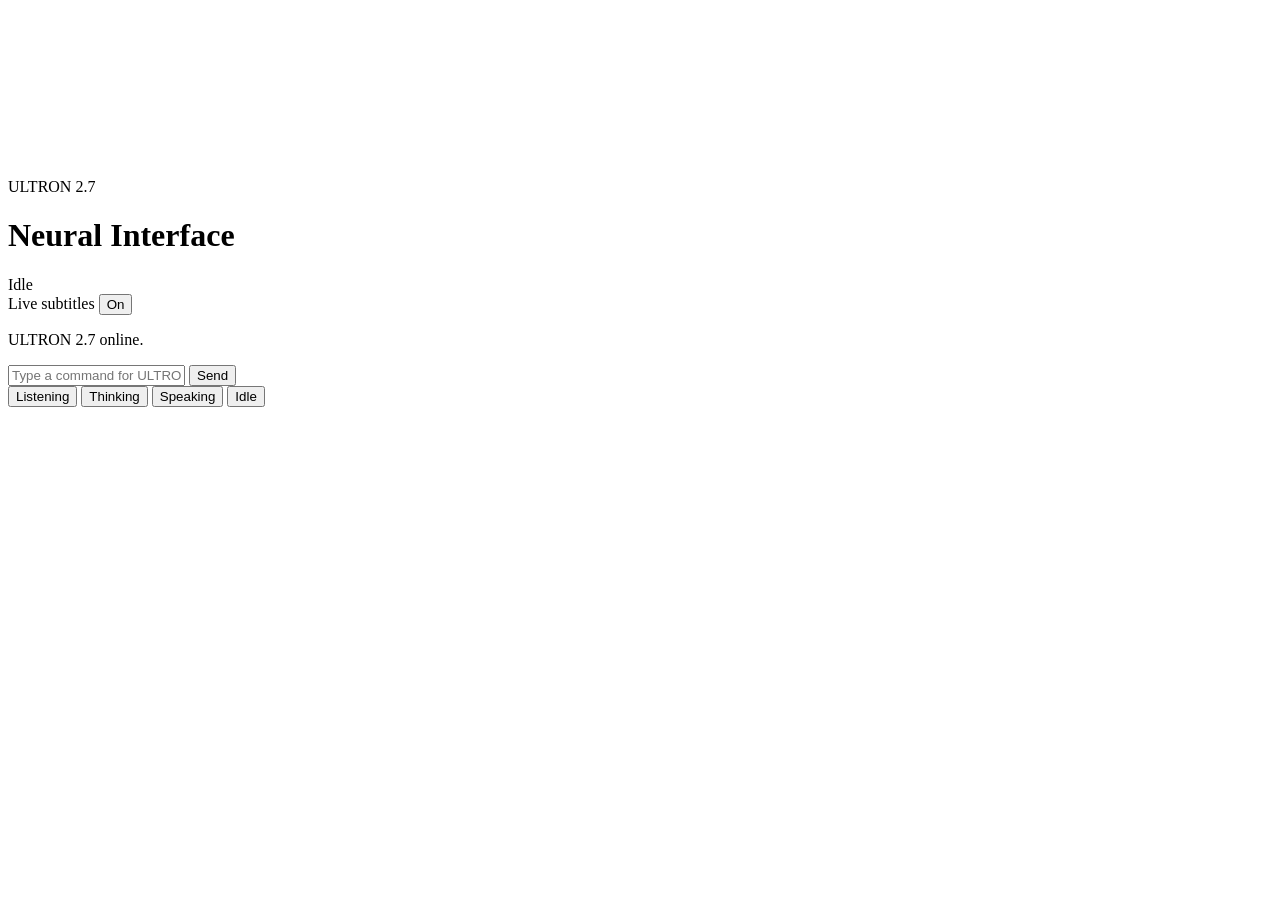
==== web/index.html @ 449bde67 "Implement Phase 7 visual interface" ====
<!doctype html>
<html lang="en">
  <head>
    <meta charset="utf-8" />
    <meta name="viewport" content="width=device-width, initial-scale=1" />
    <title>ULTRON 2.7 Interface</title>
    <link rel="stylesheet" href="/styles.css" />
  </head>
  <body>
    <canvas id="ultron-scene" aria-label="ULTRON animated plasma sphere"></canvas>
    <div class="digital-noise" aria-hidden="true"></div>
    <main class="shell">
      <header class="topbar">
        <div>
          <p class="eyebrow">ULTRON 2.7</p>
          <h1>Neural Interface</h1>
        </div>
        <div class="status-strip">
          <span id="statusDot" class="status-dot"></span>
          <span id="statusLabel">Idle</span>
        </div>
      </header>

      <section class="stage" aria-label="Assistant visual state">
        <div class="sphere-space"></div>
      </section>

      <section class="subtitles" id="subtitlePanel" aria-live="polite">
        <div class="subtitle-header">
          <span>Live subtitles</span>
          <button id="subtitleToggle" type="button" aria-pressed="true">On</button>
        </div>
        <p id="subtitleText">ULTRON 2.7 online.</p>
      </section>

      <section class="command-row" aria-label="Command input">
        <input id="commandInput" type="text" autocomplete="off" placeholder="Type a command for ULTRON..." />
        <button id="sendButton" type="button">Send</button>
      </section>

      <nav class="state-controls" aria-label="Visual state controls">
        <button data-state="listening" type="button">Listening</button>
        <button data-state="thinking" type="button">Thinking</button>
        <button data-state="speaking" type="button">Speaking</button>
        <button data-state="idle" type="button">Idle</button>
      </nav>
    </main>
    <script type="module" src="/app.js"></script>
  </body>
</html>
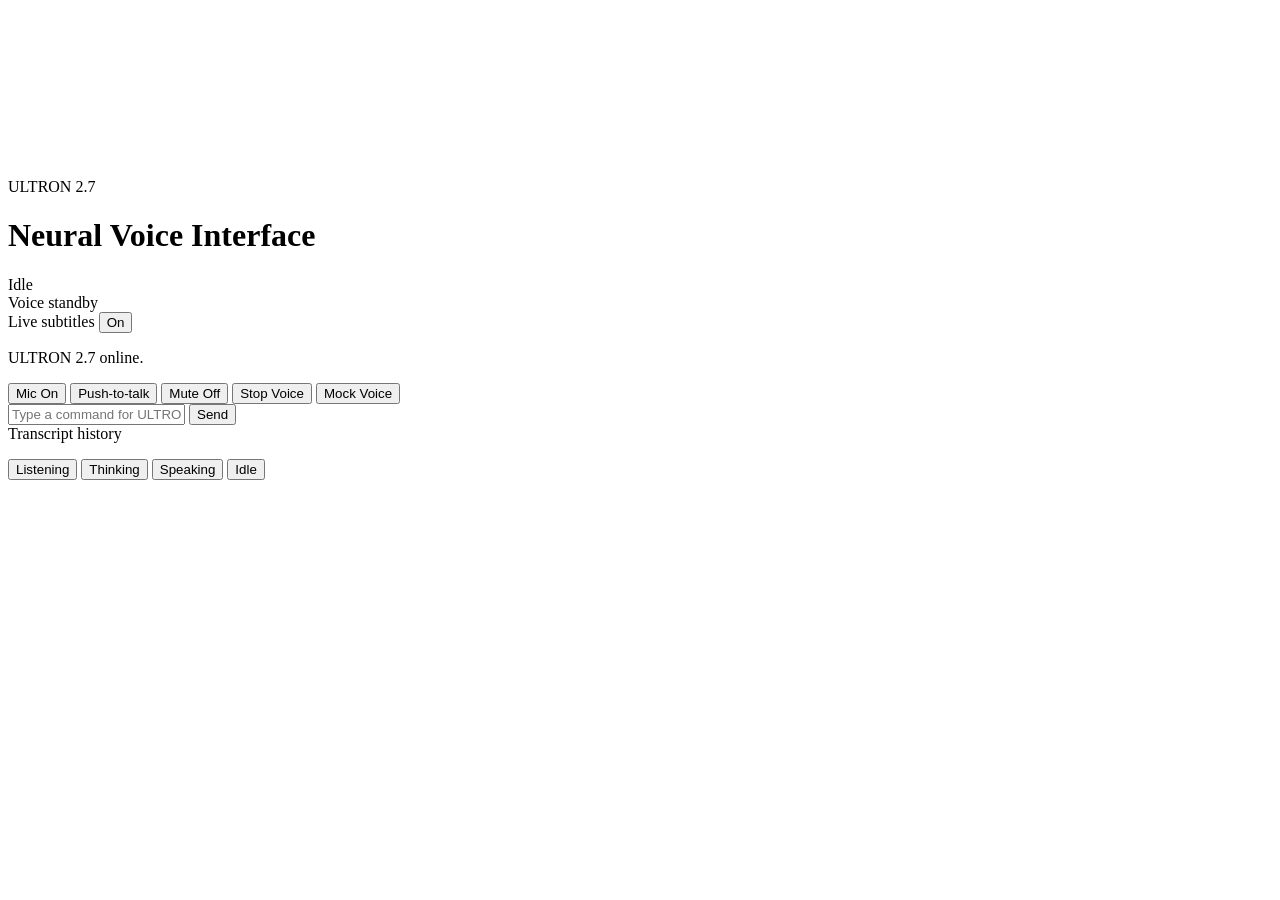
==== commit 63fecdad: "Implement Phase 8 voice mode" ====
--- a/web/index.html
+++ b/web/index.html
@@ -13,11 +13,14 @@
       <header class="topbar">
         <div>
           <p class="eyebrow">ULTRON 2.7</p>
-          <h1>Neural Interface</h1>
+          <h1>Neural Voice Interface</h1>
         </div>
-        <div class="status-strip">
-          <span id="statusDot" class="status-dot"></span>
-          <span id="statusLabel">Idle</span>
+        <div class="status-stack">
+          <div class="status-strip">
+            <span id="statusDot" class="status-dot"></span>
+            <span id="statusLabel">Idle</span>
+          </div>
+          <div id="voiceBadge" class="voice-badge">Voice standby</div>
         </div>
       </header>
 
@@ -33,9 +36,23 @@
         <p id="subtitleText">ULTRON 2.7 online.</p>
       </section>
 
+      <section class="voice-console" aria-label="Voice controls">
+        <button id="micToggle" type="button">Mic On</button>
+        <button id="pushToTalkToggle" type="button" aria-pressed="true">Push-to-talk</button>
+        <button id="muteToggle" type="button" aria-pressed="false">Mute Off</button>
+        <button id="stopSpeakingButton" type="button">Stop Voice</button>
+        <button id="confirmVoiceButton" class="confirm-action" type="button" hidden>Confirm</button>
+        <button id="mockVoiceButton" type="button">Mock Voice</button>
+      </section>
+
       <section class="command-row" aria-label="Command input">
         <input id="commandInput" type="text" autocomplete="off" placeholder="Type a command for ULTRON..." />
         <button id="sendButton" type="button">Send</button>
+      </section>
+
+      <section class="voice-history" aria-label="Voice transcript history">
+        <div class="history-header">Transcript history</div>
+        <ol id="voiceHistory"></ol>
       </section>
 
       <nav class="state-controls" aria-label="Visual state controls">
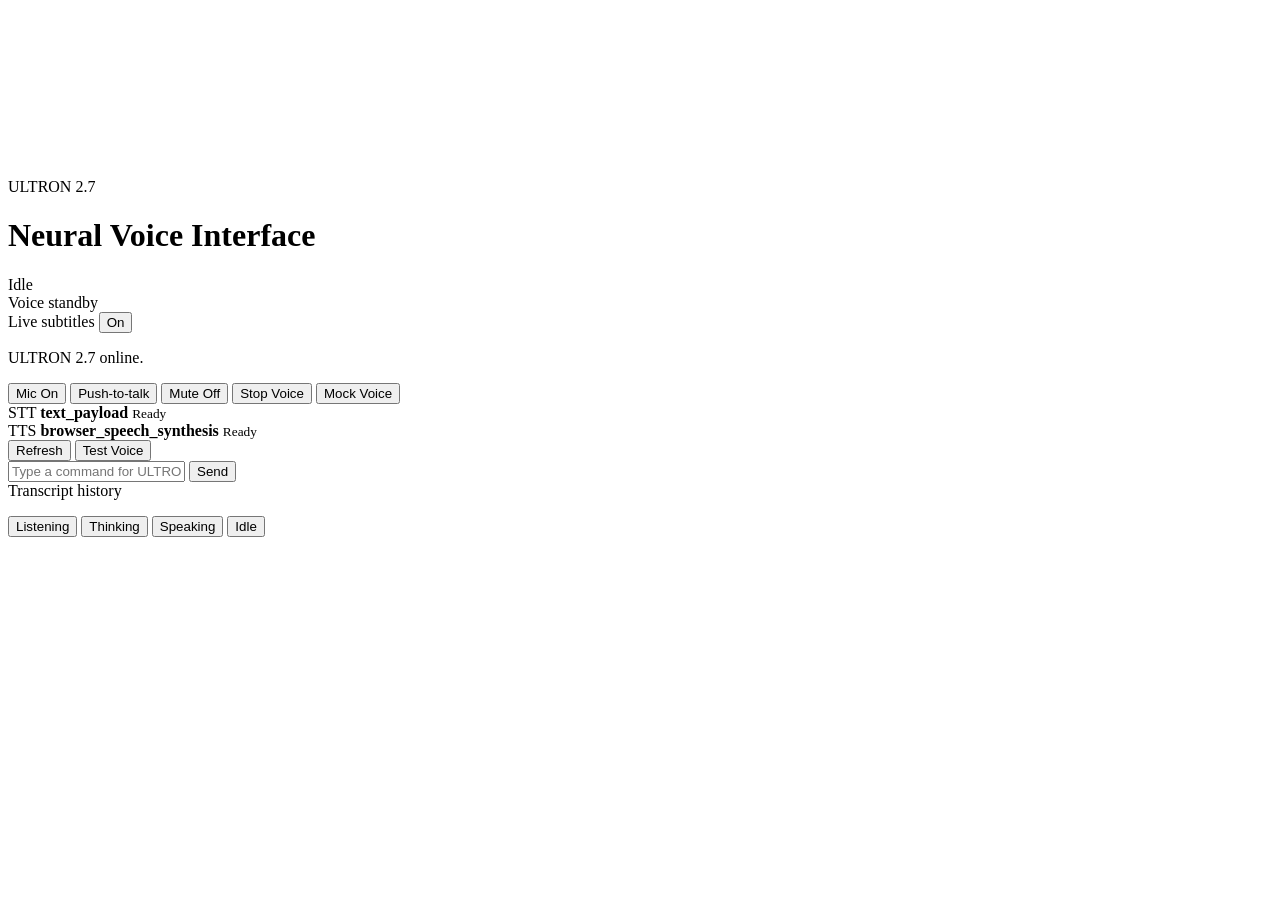
==== commit 6823930e: "Implement Phase 9 offline voice providers" ====
--- a/web/index.html
+++ b/web/index.html
@@ -45,6 +45,21 @@
         <button id="mockVoiceButton" type="button">Mock Voice</button>
       </section>
 
+      <section class="provider-panel" aria-label="Voice provider status">
+        <div>
+          <span>STT</span>
+          <strong id="sttProviderLabel">text_payload</strong>
+          <small id="sttProviderDetail">Ready</small>
+        </div>
+        <div>
+          <span>TTS</span>
+          <strong id="ttsProviderLabel">browser_speech_synthesis</strong>
+          <small id="ttsProviderDetail">Ready</small>
+        </div>
+        <button id="refreshProvidersButton" type="button">Refresh</button>
+        <button id="testProvidersButton" type="button">Test Voice</button>
+      </section>
+
       <section class="command-row" aria-label="Command input">
         <input id="commandInput" type="text" autocomplete="off" placeholder="Type a command for ULTRON..." />
         <button id="sendButton" type="button">Send</button>
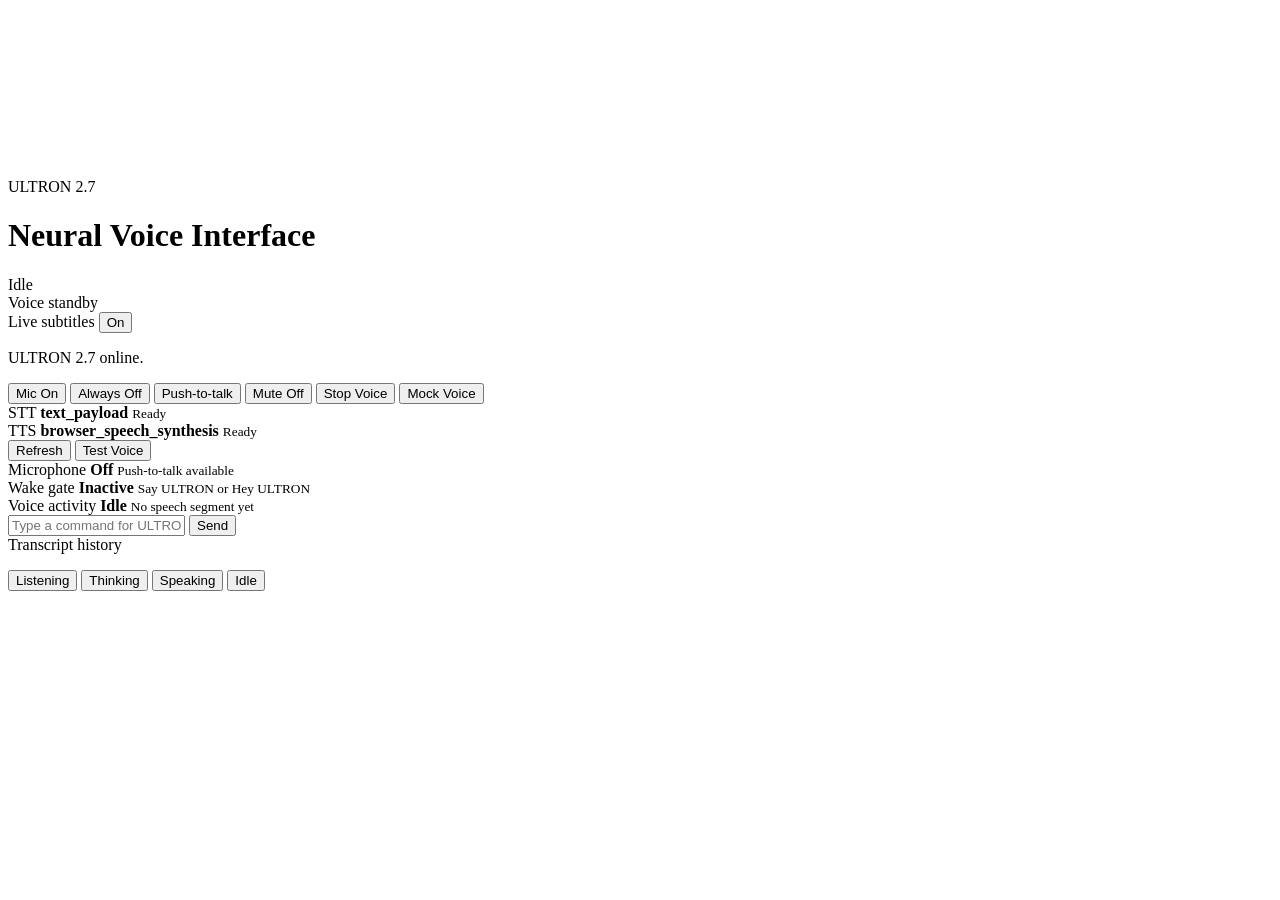
==== commit 9c9fccd6: "Implement Phase 10 wake word and VAD gates" ====
--- a/web/index.html
+++ b/web/index.html
@@ -38,6 +38,7 @@
 
       <section class="voice-console" aria-label="Voice controls">
         <button id="micToggle" type="button">Mic On</button>
+        <button id="alwaysListeningToggle" type="button" aria-pressed="false">Always Off</button>
         <button id="pushToTalkToggle" type="button" aria-pressed="true">Push-to-talk</button>
         <button id="muteToggle" type="button" aria-pressed="false">Mute Off</button>
         <button id="stopSpeakingButton" type="button">Stop Voice</button>
@@ -60,6 +61,24 @@
         <button id="testProvidersButton" type="button">Test Voice</button>
       </section>
 
+      <section class="wake-panel" aria-label="Wake word and voice activity status">
+        <div>
+          <span>Microphone</span>
+          <strong id="micStatusLabel">Off</strong>
+          <small id="micPrivacyDetail">Push-to-talk available</small>
+        </div>
+        <div>
+          <span>Wake gate</span>
+          <strong id="wakeStateLabel">Inactive</strong>
+          <small id="wakeDetail">Say ULTRON or Hey ULTRON</small>
+        </div>
+        <div>
+          <span>Voice activity</span>
+          <strong id="vadStateLabel">Idle</strong>
+          <small id="vadDetail">No speech segment yet</small>
+        </div>
+      </section>
+
       <section class="command-row" aria-label="Command input">
         <input id="commandInput" type="text" autocomplete="off" placeholder="Type a command for ULTRON..." />
         <button id="sendButton" type="button">Send</button>
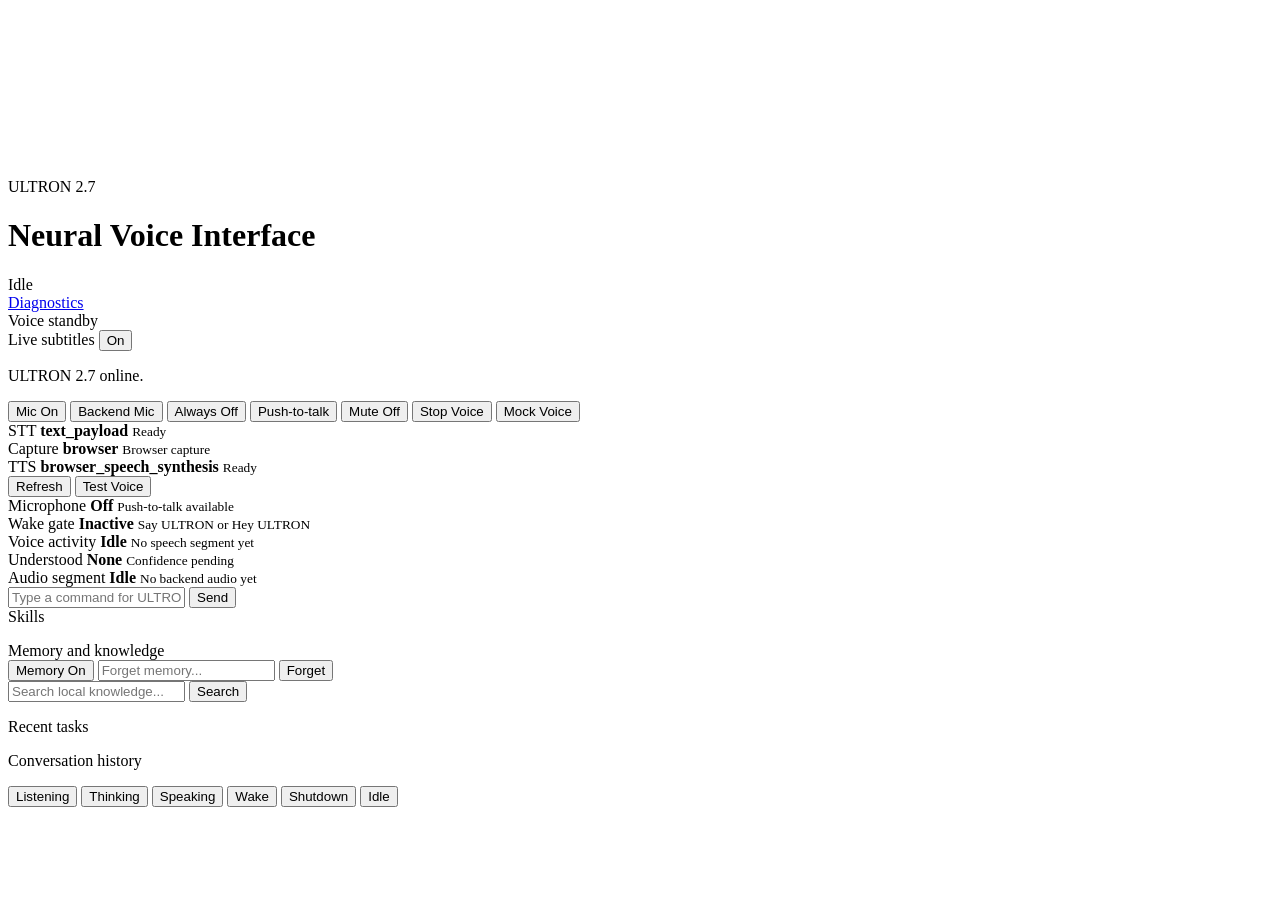
==== commit 7cc2cc96: "Implement Phase 11-15 assistant upgrades" ====
--- a/web/index.html
+++ b/web/index.html
@@ -20,6 +20,7 @@
             <span id="statusDot" class="status-dot"></span>
             <span id="statusLabel">Idle</span>
           </div>
+          <a class="diagnostics-link" href="/diagnostics">Diagnostics</a>
           <div id="voiceBadge" class="voice-badge">Voice standby</div>
         </div>
       </header>
@@ -38,6 +39,7 @@
 
       <section class="voice-console" aria-label="Voice controls">
         <button id="micToggle" type="button">Mic On</button>
+        <button id="backendCaptureButton" type="button">Backend Mic</button>
         <button id="alwaysListeningToggle" type="button" aria-pressed="false">Always Off</button>
         <button id="pushToTalkToggle" type="button" aria-pressed="true">Push-to-talk</button>
         <button id="muteToggle" type="button" aria-pressed="false">Mute Off</button>
@@ -51,6 +53,11 @@
           <span>STT</span>
           <strong id="sttProviderLabel">text_payload</strong>
           <small id="sttProviderDetail">Ready</small>
+        </div>
+        <div>
+          <span>Capture</span>
+          <strong id="captureProviderLabel">browser</strong>
+          <small id="captureProviderDetail">Browser capture</small>
         </div>
         <div>
           <span>TTS</span>
@@ -79,13 +86,50 @@
         </div>
       </section>
 
+      <section class="voice-diagnostics" aria-label="Voice diagnostics">
+        <div>
+          <span>Understood</span>
+          <strong id="lastTranscriptLabel">None</strong>
+          <small id="confidenceDetail">Confidence pending</small>
+        </div>
+        <div>
+          <span>Audio segment</span>
+          <strong id="audioStateLabel">Idle</strong>
+          <small id="audioDetail">No backend audio yet</small>
+        </div>
+      </section>
+
       <section class="command-row" aria-label="Command input">
         <input id="commandInput" type="text" autocomplete="off" placeholder="Type a command for ULTRON..." />
         <button id="sendButton" type="button">Send</button>
       </section>
 
+      <section class="phase12-grid" aria-label="Skills, knowledge, and task history">
+        <div class="phase12-panel">
+          <div class="history-header">Skills</div>
+          <ul id="skillsList" class="compact-list"></ul>
+        </div>
+        <div class="phase12-panel">
+          <div class="history-header">Memory and knowledge</div>
+          <div class="memory-controls">
+            <button id="memoryToggle" type="button" aria-pressed="true">Memory On</button>
+            <input id="memoryForgetInput" type="text" autocomplete="off" placeholder="Forget memory..." />
+            <button id="memoryForgetButton" type="button">Forget</button>
+          </div>
+          <div class="knowledge-search">
+            <input id="knowledgeSearchInput" type="text" autocomplete="off" placeholder="Search local knowledge..." />
+            <button id="knowledgeSearchButton" type="button">Search</button>
+          </div>
+          <ul id="knowledgeList" class="compact-list"></ul>
+        </div>
+        <div class="phase12-panel">
+          <div class="history-header">Recent tasks</div>
+          <ol id="recentTasksList" class="compact-list"></ol>
+        </div>
+      </section>
+
       <section class="voice-history" aria-label="Voice transcript history">
-        <div class="history-header">Transcript history</div>
+        <div class="history-header">Conversation history</div>
         <ol id="voiceHistory"></ol>
       </section>
 
@@ -93,9 +137,34 @@
         <button data-state="listening" type="button">Listening</button>
         <button data-state="thinking" type="button">Thinking</button>
         <button data-state="speaking" type="button">Speaking</button>
+        <button data-state="waiting_for_wake_word" type="button">Wake</button>
+        <button data-state="inactive" type="button">Shutdown</button>
         <button data-state="idle" type="button">Idle</button>
       </nav>
     </main>
+    <section id="confirmationModal" class="confirmation-modal" aria-label="Action confirmation" aria-modal="true" hidden>
+      <div class="confirmation-dialog">
+        <div>
+          <span class="confirmation-kicker">Confirmation required</span>
+          <h2 id="confirmationTitle">Review action</h2>
+        </div>
+        <p id="confirmationMessage">ULTRON paused before running this action.</p>
+        <dl>
+          <div>
+            <dt>Tool</dt>
+            <dd id="confirmationTool">unknown</dd>
+          </div>
+          <div>
+            <dt>Permission</dt>
+            <dd id="confirmationPermission">pending</dd>
+          </div>
+        </dl>
+        <div class="confirmation-actions">
+          <button id="cancelConfirmationButton" type="button">Cancel</button>
+          <button id="approveConfirmationButton" class="confirm-action" type="button">Confirm</button>
+        </div>
+      </div>
+    </section>
     <script type="module" src="/app.js"></script>
   </body>
 </html>
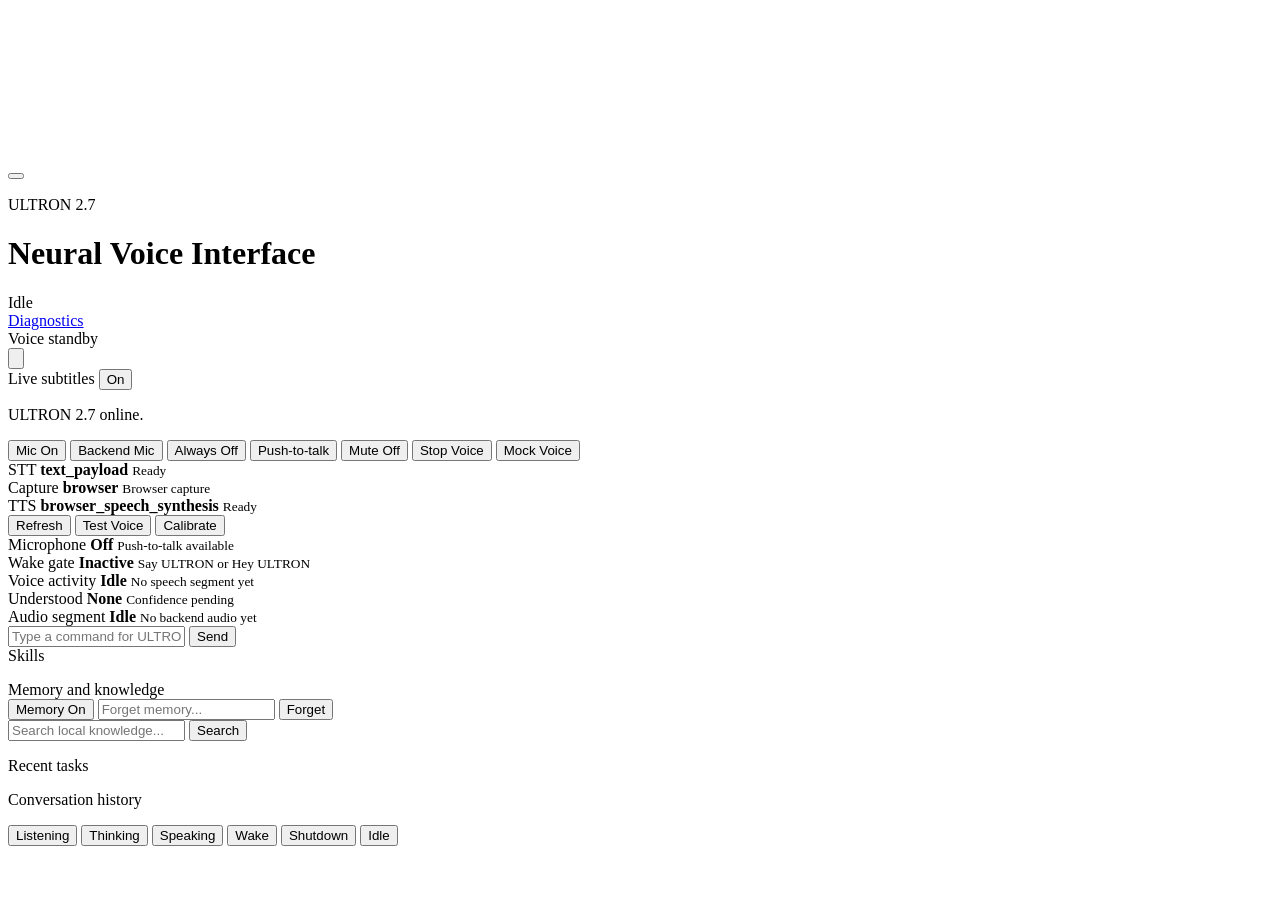
==== commit 269bcd39: "Add cloud voice and planner providers" ====
--- a/web/index.html
+++ b/web/index.html
@@ -9,6 +9,11 @@
   <body>
     <canvas id="ultron-scene" aria-label="ULTRON animated plasma sphere"></canvas>
     <div class="digital-noise" aria-hidden="true"></div>
+    <button id="detailToggle" class="detail-toggle" type="button" aria-pressed="false" aria-label="Hide detailed panels">
+      <span></span>
+      <span></span>
+      <span></span>
+    </button>
     <main class="shell">
       <header class="topbar">
         <div>
@@ -29,7 +34,18 @@
         <div class="sphere-space"></div>
       </section>
 
-      <section class="subtitles" id="subtitlePanel" aria-live="polite">
+      <section class="mic-dock" aria-label="Core microphone control">
+        <button id="coreMicButton" class="core-mic-button" type="button" aria-pressed="false" aria-label="Start microphone capture">
+          <svg viewBox="0 0 24 24" aria-hidden="true">
+            <path d="M12 3a3 3 0 0 0-3 3v6a3 3 0 0 0 6 0V6a3 3 0 0 0-3-3Z"></path>
+            <path d="M5 11a7 7 0 0 0 14 0"></path>
+            <path d="M12 18v3"></path>
+            <path d="M8 21h8"></path>
+          </svg>
+        </button>
+      </section>
+
+      <section class="subtitles detail-panel" id="subtitlePanel" aria-live="polite">
         <div class="subtitle-header">
           <span>Live subtitles</span>
           <button id="subtitleToggle" type="button" aria-pressed="true">On</button>
@@ -37,7 +53,7 @@
         <p id="subtitleText">ULTRON 2.7 online.</p>
       </section>
 
-      <section class="voice-console" aria-label="Voice controls">
+      <section class="voice-console detail-panel" aria-label="Voice controls">
         <button id="micToggle" type="button">Mic On</button>
         <button id="backendCaptureButton" type="button">Backend Mic</button>
         <button id="alwaysListeningToggle" type="button" aria-pressed="false">Always Off</button>
@@ -48,7 +64,7 @@
         <button id="mockVoiceButton" type="button">Mock Voice</button>
       </section>
 
-      <section class="provider-panel" aria-label="Voice provider status">
+      <section class="provider-panel detail-panel" aria-label="Voice provider status">
         <div>
           <span>STT</span>
           <strong id="sttProviderLabel">text_payload</strong>
@@ -66,9 +82,10 @@
         </div>
         <button id="refreshProvidersButton" type="button">Refresh</button>
         <button id="testProvidersButton" type="button">Test Voice</button>
+        <button id="calibrateVoiceButton" type="button">Calibrate</button>
       </section>
 
-      <section class="wake-panel" aria-label="Wake word and voice activity status">
+      <section class="wake-panel detail-panel" aria-label="Wake word and voice activity status">
         <div>
           <span>Microphone</span>
           <strong id="micStatusLabel">Off</strong>
@@ -86,7 +103,7 @@
         </div>
       </section>
 
-      <section class="voice-diagnostics" aria-label="Voice diagnostics">
+      <section class="voice-diagnostics detail-panel" aria-label="Voice diagnostics">
         <div>
           <span>Understood</span>
           <strong id="lastTranscriptLabel">None</strong>
@@ -99,12 +116,12 @@
         </div>
       </section>
 
-      <section class="command-row" aria-label="Command input">
+      <section class="command-row detail-panel" aria-label="Command input">
         <input id="commandInput" type="text" autocomplete="off" placeholder="Type a command for ULTRON..." />
         <button id="sendButton" type="button">Send</button>
       </section>
 
-      <section class="phase12-grid" aria-label="Skills, knowledge, and task history">
+      <section class="phase12-grid detail-panel" aria-label="Skills, knowledge, and task history">
         <div class="phase12-panel">
           <div class="history-header">Skills</div>
           <ul id="skillsList" class="compact-list"></ul>
@@ -128,12 +145,12 @@
         </div>
       </section>
 
-      <section class="voice-history" aria-label="Voice transcript history">
+      <section class="voice-history detail-panel" aria-label="Voice transcript history">
         <div class="history-header">Conversation history</div>
         <ol id="voiceHistory"></ol>
       </section>
 
-      <nav class="state-controls" aria-label="Visual state controls">
+      <nav class="state-controls detail-panel" aria-label="Visual state controls">
         <button data-state="listening" type="button">Listening</button>
         <button data-state="thinking" type="button">Thinking</button>
         <button data-state="speaking" type="button">Speaking</button>
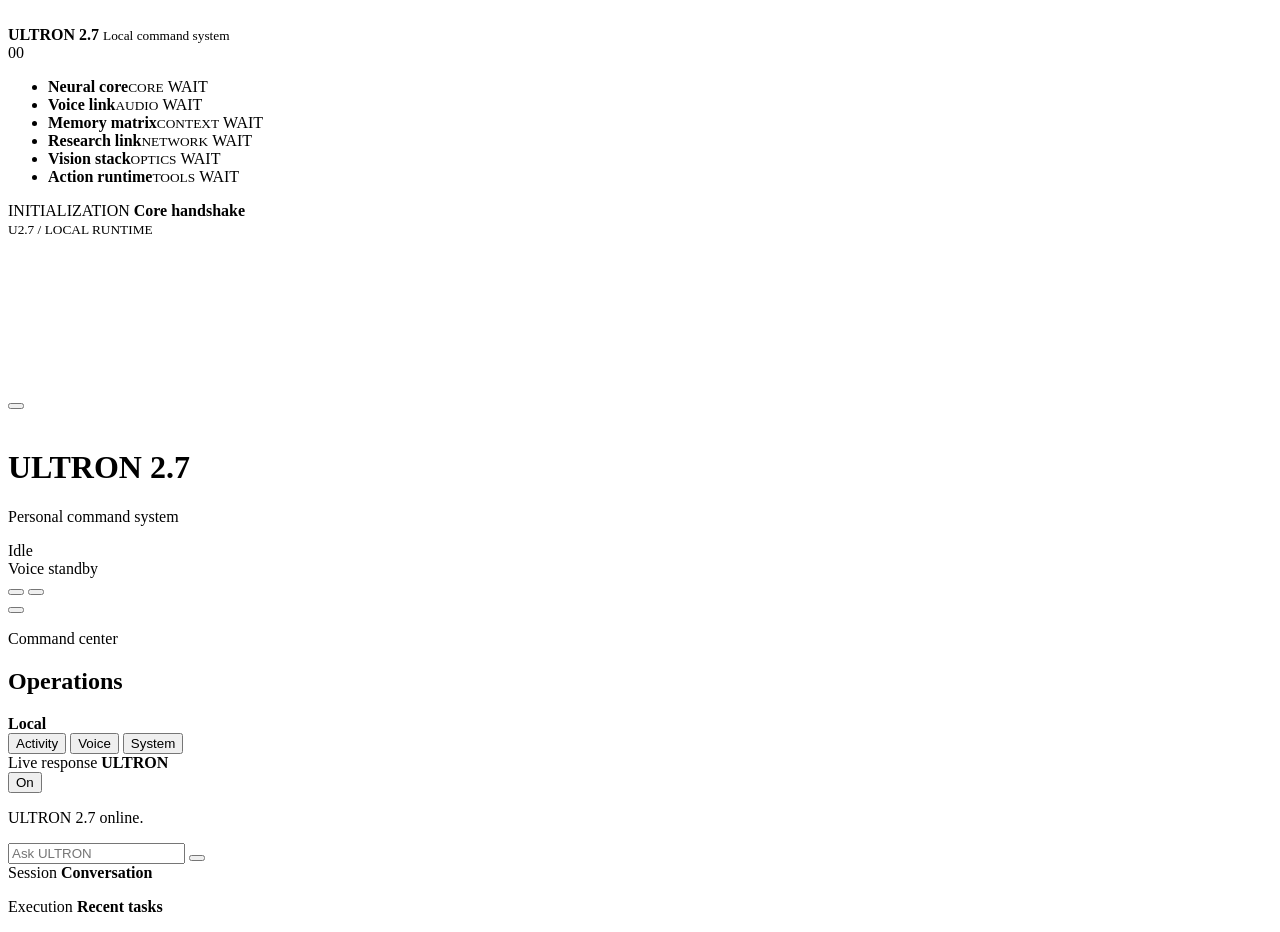
==== commit 53ee212e: "feat: ship complete ULTRON desktop assistant" ====
--- a/web/index.html
+++ b/web/index.html
@@ -3,30 +3,119 @@
   <head>
     <meta charset="utf-8" />
     <meta name="viewport" content="width=device-width, initial-scale=1" />
-    <title>ULTRON 2.7 Interface</title>
+    <meta name="theme-color" content="#06090b" />
+    <title>ULTRON 2.7</title>
+    <link rel="icon" type="image/png" href="/favicon.png" />
+    <link rel="apple-touch-icon" href="/ultron-logo.png" />
     <link rel="stylesheet" href="/styles.css" />
   </head>
-  <body>
-    <canvas id="ultron-scene" aria-label="ULTRON animated plasma sphere"></canvas>
-    <div class="digital-noise" aria-hidden="true"></div>
-    <button id="detailToggle" class="detail-toggle" type="button" aria-pressed="false" aria-label="Hide detailed panels">
-      <span></span>
-      <span></span>
-      <span></span>
+  <body class="app-booting">
+    <section id="startupSequence" class="startup-sequence" role="status" aria-live="polite" aria-label="ULTRON startup sequence">
+      <header class="startup-identity">
+        <img src="/ultron-logo.png" alt="" aria-hidden="true" />
+        <div>
+          <strong>ULTRON <span>2.7</span></strong>
+          <small>Local command system</small>
+        </div>
+        <output id="startupProgressValue">00</output>
+      </header>
+
+      <div class="startup-core-lock" aria-hidden="true">
+        <div class="startup-target">
+          <span class="target-corner target-corner-nw"></span>
+          <span class="target-corner target-corner-ne"></span>
+          <span class="target-corner target-corner-sw"></span>
+          <span class="target-corner target-corner-se"></span>
+          <span class="target-axis target-axis-x"></span>
+          <span class="target-axis target-axis-y"></span>
+          <span class="target-sweep"></span>
+        </div>
+      </div>
+
+      <ul id="startupModules" class="startup-modules" aria-label="Subsystem initialization">
+        <li data-startup-module>
+          <span class="startup-module-icon"><i data-lucide="orbit" aria-hidden="true"></i></span>
+          <span><b>Neural core</b><small>CORE</small></span>
+          <output data-startup-module-status>WAIT</output>
+        </li>
+        <li data-startup-module>
+          <span class="startup-module-icon"><i data-lucide="audio-waveform" aria-hidden="true"></i></span>
+          <span><b>Voice link</b><small>AUDIO</small></span>
+          <output data-startup-module-status>WAIT</output>
+        </li>
+        <li data-startup-module>
+          <span class="startup-module-icon"><i data-lucide="brain-circuit" aria-hidden="true"></i></span>
+          <span><b>Memory matrix</b><small>CONTEXT</small></span>
+          <output data-startup-module-status>WAIT</output>
+        </li>
+        <li data-startup-module>
+          <span class="startup-module-icon"><i data-lucide="globe-2" aria-hidden="true"></i></span>
+          <span><b>Research link</b><small>NETWORK</small></span>
+          <output data-startup-module-status>WAIT</output>
+        </li>
+        <li data-startup-module>
+          <span class="startup-module-icon"><i data-lucide="scan-eye" aria-hidden="true"></i></span>
+          <span><b>Vision stack</b><small>OPTICS</small></span>
+          <output data-startup-module-status>WAIT</output>
+        </li>
+        <li data-startup-module>
+          <span class="startup-module-icon"><i data-lucide="workflow" aria-hidden="true"></i></span>
+          <span><b>Action runtime</b><small>TOOLS</small></span>
+          <output data-startup-module-status>WAIT</output>
+        </li>
+      </ul>
+
+      <footer class="startup-telemetry">
+        <div>
+          <span>INITIALIZATION</span>
+          <strong id="startupStatusText">Core handshake</strong>
+        </div>
+        <div class="startup-progress-track" aria-hidden="true">
+          <span id="startupProgressBar"></span>
+        </div>
+        <small>U2.7 / LOCAL RUNTIME</small>
+      </footer>
+    </section>
+
+    <canvas id="ultron-scene" aria-label="ULTRON animated neural core"></canvas>
+    <div class="interface-grid" aria-hidden="true"></div>
+    <div class="scanline" aria-hidden="true"></div>
+
+    <button
+      id="detailToggle"
+      class="detail-toggle icon-button"
+      type="button"
+      aria-pressed="false"
+      aria-label="Hide operations drawer"
+      title="Toggle operations drawer"
+    >
+      <i data-lucide="panel-right-open" aria-hidden="true"></i>
     </button>
+
     <main class="shell">
-      <header class="topbar">
-        <div>
-          <p class="eyebrow">ULTRON 2.7</p>
-          <h1>Neural Voice Interface</h1>
-        </div>
-        <div class="status-stack">
-          <div class="status-strip">
+      <header class="topbar detail-panel">
+        <div class="brand-lockup">
+          <img class="brand-mark" src="/ultron-logo.png" alt="" aria-hidden="true" />
+          <div>
+            <h1>ULTRON <span>2.7</span></h1>
+            <p>Personal command system</p>
+          </div>
+        </div>
+        <div class="topbar-status">
+          <div class="status-strip" aria-live="polite">
             <span id="statusDot" class="status-dot"></span>
             <span id="statusLabel">Idle</span>
           </div>
-          <a class="diagnostics-link" href="/diagnostics">Diagnostics</a>
           <div id="voiceBadge" class="voice-badge">Voice standby</div>
+          <button id="gestureToggle" class="icon-button gesture-toggle" type="button" aria-pressed="false" aria-label="Enable hand controls" title="Hand controls">
+            <i data-lucide="hand" aria-hidden="true"></i>
+          </button>
+          <button class="icon-button gesture-guide-trigger" type="button" data-open-hand-guide aria-label="Open hand gesture guide" title="Hand gesture guide">
+            <i data-lucide="book-open" aria-hidden="true"></i>
+          </button>
+          <a class="icon-button diagnostics-link" href="/diagnostics" aria-label="Open diagnostics" title="Diagnostics">
+            <i data-lucide="activity" aria-hidden="true"></i>
+          </a>
         </div>
       </header>
 
@@ -35,153 +124,482 @@
       </section>
 
       <section class="mic-dock" aria-label="Core microphone control">
-        <button id="coreMicButton" class="core-mic-button" type="button" aria-pressed="false" aria-label="Start microphone capture">
-          <svg viewBox="0 0 24 24" aria-hidden="true">
-            <path d="M12 3a3 3 0 0 0-3 3v6a3 3 0 0 0 6 0V6a3 3 0 0 0-3-3Z"></path>
-            <path d="M5 11a7 7 0 0 0 14 0"></path>
-            <path d="M12 18v3"></path>
-            <path d="M8 21h8"></path>
-          </svg>
+        <div class="mic-orbit" aria-hidden="true"></div>
+        <button
+          id="coreMicButton"
+          class="core-mic-button"
+          type="button"
+          aria-pressed="false"
+          aria-label="Start microphone capture"
+          title="Microphone"
+        >
+          <i data-lucide="mic" aria-hidden="true"></i>
         </button>
       </section>
 
-      <section class="subtitles detail-panel" id="subtitlePanel" aria-live="polite">
-        <div class="subtitle-header">
-          <span>Live subtitles</span>
-          <button id="subtitleToggle" type="button" aria-pressed="true">On</button>
-        </div>
-        <p id="subtitleText">ULTRON 2.7 online.</p>
+      <aside id="operationsDrawer" class="operations-drawer detail-panel" aria-label="ULTRON operations drawer">
+        <header class="drawer-header">
+          <div>
+            <p class="section-kicker">Command center</p>
+            <h2>Operations</h2>
+          </div>
+          <div class="drawer-signal" aria-label="Runtime connected">
+            <span></span>
+            <b id="runtimeShellLabel">Local</b>
+          </div>
+        </header>
+
+        <nav class="drawer-tabs" role="tablist" aria-label="Operations views">
+          <button class="drawer-tab is-active" type="button" role="tab" aria-selected="true" aria-controls="activityPanel" data-drawer-tab="activity">
+            <i data-lucide="messages-square" aria-hidden="true"></i>
+            <span>Activity</span>
+          </button>
+          <button class="drawer-tab" type="button" role="tab" aria-selected="false" aria-controls="voicePanel" data-drawer-tab="voice">
+            <i data-lucide="audio-lines" aria-hidden="true"></i>
+            <span>Voice</span>
+          </button>
+          <button class="drawer-tab" type="button" role="tab" aria-selected="false" aria-controls="systemPanel" data-drawer-tab="system">
+            <i data-lucide="cpu" aria-hidden="true"></i>
+            <span>System</span>
+          </button>
+        </nav>
+
+        <div class="drawer-content">
+          <section id="activityPanel" class="drawer-view is-active" role="tabpanel" data-drawer-panel="activity">
+            <section class="subtitles" id="subtitlePanel" aria-live="polite">
+              <div class="section-heading">
+                <div>
+                  <span class="section-kicker">Live response</span>
+                  <strong>ULTRON</strong>
+                </div>
+                <button id="subtitleToggle" class="compact-toggle" type="button" aria-pressed="true">
+                  <i data-lucide="captions" aria-hidden="true"></i>
+                  <span data-button-label>On</span>
+                </button>
+              </div>
+              <p id="subtitleText">ULTRON 2.7 online.</p>
+            </section>
+
+            <section class="command-row" aria-label="Command input">
+              <i data-lucide="terminal" aria-hidden="true"></i>
+              <input id="commandInput" type="text" autocomplete="off" placeholder="Ask ULTRON" aria-label="Command for ULTRON" />
+              <button id="sendButton" class="send-button icon-button" type="button" aria-label="Send command" title="Send command">
+                <i data-lucide="arrow-up" aria-hidden="true"></i>
+              </button>
+            </section>
+
+            <section class="activity-section voice-history" aria-label="Voice transcript history">
+              <div class="section-heading">
+                <div>
+                  <span class="section-kicker">Session</span>
+                  <strong>Conversation</strong>
+                </div>
+                <i data-lucide="history" aria-hidden="true"></i>
+              </div>
+              <ol id="voiceHistory"></ol>
+            </section>
+
+            <section class="activity-section recent-tasks" aria-label="Recent tasks">
+              <div class="section-heading">
+                <div>
+                  <span class="section-kicker">Execution</span>
+                  <strong>Recent tasks</strong>
+                </div>
+                <i data-lucide="list-checks" aria-hidden="true"></i>
+              </div>
+              <ol id="recentTasksList" class="compact-list"></ol>
+            </section>
+          </section>
+
+          <section id="voicePanel" class="drawer-view" role="tabpanel" data-drawer-panel="voice" hidden>
+            <section class="wake-panel metric-list" aria-label="Wake word and voice activity status">
+              <div class="metric-row">
+                <span class="metric-icon"><i data-lucide="mic-2" aria-hidden="true"></i></span>
+                <div>
+                  <span>Microphone</span>
+                  <strong id="micStatusLabel">Off</strong>
+                  <small id="micPrivacyDetail">Push-to-talk available</small>
+                </div>
+              </div>
+              <div class="metric-row">
+                <span class="metric-icon is-cyan"><i data-lucide="radio-tower" aria-hidden="true"></i></span>
+                <div>
+                  <span>Wake gate</span>
+                  <strong id="wakeStateLabel">Inactive</strong>
+                  <small id="wakeDetail">Waiting for runtime</small>
+                </div>
+              </div>
+              <div class="metric-row">
+                <span class="metric-icon is-amber"><i data-lucide="audio-waveform" aria-hidden="true"></i></span>
+                <div>
+                  <span>Voice activity</span>
+                  <strong id="vadStateLabel">Idle</strong>
+                  <small id="vadDetail">No speech segment yet</small>
+                </div>
+              </div>
+            </section>
+
+            <section class="control-section" aria-label="Voice controls">
+              <div class="section-heading">
+                <div>
+                  <span class="section-kicker">Input and output</span>
+                  <strong>Voice controls</strong>
+                </div>
+                <i data-lucide="sliders-horizontal" aria-hidden="true"></i>
+              </div>
+              <div class="voice-console">
+                <button id="micToggle" type="button"><i data-lucide="mic" aria-hidden="true"></i><span data-button-label>Start Mic</span></button>
+                <button id="backendCaptureButton" type="button"><i data-lucide="radio" aria-hidden="true"></i><span>Backend Mic</span></button>
+                <button id="alwaysListeningToggle" type="button" aria-pressed="false"><i data-lucide="scan-line" aria-hidden="true"></i><span data-button-label>Always Off</span></button>
+                <button id="pushToTalkToggle" type="button" aria-pressed="true"><i data-lucide="audio-waveform" aria-hidden="true"></i><span data-button-label>Push-to-talk</span></button>
+                <button id="muteToggle" type="button" aria-pressed="false"><i data-lucide="volume-2" aria-hidden="true"></i><span data-button-label>Mute Off</span></button>
+                <button id="stopSpeakingButton" type="button"><i data-lucide="square" aria-hidden="true"></i><span>Stop Voice</span></button>
+                <button id="confirmVoiceButton" class="confirm-action" type="button" hidden><i data-lucide="check" aria-hidden="true"></i><span>Confirm</span></button>
+                <button id="mockVoiceButton" type="button"><i data-lucide="flask-conical" aria-hidden="true"></i><span>Mock Voice</span></button>
+              </div>
+            </section>
+
+            <section class="provider-panel" aria-label="Voice provider status">
+              <div class="section-heading">
+                <div>
+                  <span class="section-kicker">Pipeline</span>
+                  <strong>Providers</strong>
+                </div>
+                <i data-lucide="network" aria-hidden="true"></i>
+              </div>
+              <div class="provider-list">
+                <div><span>STT</span><strong id="sttProviderLabel">text_payload</strong><small id="sttProviderDetail">Ready</small></div>
+                <div><span>Capture</span><strong id="captureProviderLabel">browser</strong><small id="captureProviderDetail">Browser capture</small></div>
+                <div><span>TTS</span><strong id="ttsProviderLabel">browser_speech_synthesis</strong><small id="ttsProviderDetail">Ready</small></div>
+              </div>
+              <div class="inline-actions">
+                <button id="refreshProvidersButton" type="button"><i data-lucide="refresh-cw" aria-hidden="true"></i><span>Refresh</span></button>
+                <button id="testProvidersButton" type="button"><i data-lucide="badge-check" aria-hidden="true"></i><span>Test</span></button>
+                <button id="calibrateVoiceButton" type="button"><i data-lucide="gauge" aria-hidden="true"></i><span>Calibrate</span></button>
+              </div>
+            </section>
+
+            <section class="voice-diagnostics" aria-label="Voice diagnostics">
+              <div class="section-heading">
+                <div>
+                  <span class="section-kicker">Signal trace</span>
+                  <strong>Diagnostics</strong>
+                </div>
+                <i data-lucide="chart-no-axes-combined" aria-hidden="true"></i>
+              </div>
+              <div class="diagnostic-row"><span>Understood</span><strong id="lastTranscriptLabel">None</strong><small id="confidenceDetail">Confidence pending</small></div>
+              <div class="diagnostic-row"><span>Audio segment</span><strong id="audioStateLabel">Idle</strong><small id="audioDetail">No backend audio yet</small></div>
+            </section>
+          </section>
+
+          <section id="systemPanel" class="drawer-view" role="tabpanel" data-drawer-panel="system" hidden>
+            <section class="system-section" aria-label="Skills">
+              <div class="section-heading">
+                <div><span class="section-kicker">Capabilities</span><strong>Skills</strong></div>
+                <i data-lucide="blocks" aria-hidden="true"></i>
+              </div>
+              <ul id="skillsList" class="compact-list"></ul>
+            </section>
+
+            <section class="system-section" aria-label="Memory and knowledge">
+              <div class="section-heading">
+                <div><span class="section-kicker">Context</span><strong>Memory and knowledge</strong></div>
+                <i data-lucide="database" aria-hidden="true"></i>
+              </div>
+              <div class="memory-controls">
+                <button id="memoryToggle" type="button" aria-pressed="true"><i data-lucide="brain-circuit" aria-hidden="true"></i><span data-button-label>Memory On</span></button>
+                <input id="memoryForgetInput" type="text" autocomplete="off" placeholder="Memory to forget" aria-label="Memory to forget" />
+                <button id="memoryForgetButton" class="icon-button" type="button" aria-label="Forget memory" title="Forget memory"><i data-lucide="trash-2" aria-hidden="true"></i></button>
+              </div>
+              <div class="knowledge-search">
+                <input id="knowledgeSearchInput" type="text" autocomplete="off" placeholder="Search local knowledge" aria-label="Search local knowledge" />
+                <button id="knowledgeSearchButton" class="icon-button" type="button" aria-label="Search knowledge" title="Search knowledge"><i data-lucide="search" aria-hidden="true"></i></button>
+              </div>
+              <ul id="knowledgeList" class="compact-list"></ul>
+            </section>
+
+            <section class="system-section hand-control-section" aria-label="Hand input controls">
+              <div class="section-heading">
+                <div><span class="section-kicker">Vision input</span><strong>Hand control</strong></div>
+                <i data-lucide="mouse-pointer-2" aria-hidden="true"></i>
+              </div>
+              <div class="hand-control-status">
+                <span class="metric-icon is-cyan"><i data-lucide="scan" aria-hidden="true"></i></span>
+                <div>
+                  <span id="handControlModeLabel">ULTRON workspace</span>
+                  <strong id="handControlStatusLabel">Off</strong>
+                  <small id="handControlStatusDetail">Choose a mode, then start hand control</small>
+                </div>
+              </div>
+              <div class="gesture-mode-control" role="group" aria-label="Hand control scope">
+                <button type="button" data-gesture-mode="workspace" aria-pressed="true"><i data-lucide="panels-top-left" aria-hidden="true"></i><span>ULTRON</span></button>
+                <button id="desktopGestureModeButton" type="button" data-gesture-mode="desktop" aria-pressed="false"><i data-lucide="monitor-up" aria-hidden="true"></i><span>Desktop</span></button>
+              </div>
+              <div class="hand-control-actions">
+                <button id="gestureSystemToggle" type="button" aria-pressed="false"><i data-lucide="hand" aria-hidden="true"></i><span data-button-label>Start</span></button>
+                <button id="gesturePauseButton" type="button" aria-pressed="false" disabled><i data-lucide="pause" aria-hidden="true"></i><span data-button-label>Pause</span></button>
+                <button type="button" data-open-hand-guide><i data-lucide="book-open" aria-hidden="true"></i><span>Guide</span></button>
+              </div>
+              <label class="hand-sensitivity" for="gestureSensitivitySlider">
+                <span><i data-lucide="gauge" aria-hidden="true"></i> Pointer response</span>
+                <output id="gestureSensitivityValue" for="gestureSensitivitySlider">100%</output>
+                <input id="gestureSensitivitySlider" type="range" min="0.55" max="1.8" step="0.05" value="1" />
+              </label>
+            </section>
+
+            <section class="system-section" aria-label="Visual state controls">
+              <div class="section-heading">
+                <div><span class="section-kicker">Core engine</span><strong>Visual state</strong></div>
+                <i data-lucide="orbit" aria-hidden="true"></i>
+              </div>
+              <nav class="state-controls">
+                <button data-state="listening" type="button">Listening</button>
+                <button data-state="thinking" type="button">Thinking</button>
+                <button data-state="speaking" type="button">Speaking</button>
+                <button data-state="waiting_for_wake_word" type="button">Wake</button>
+                <button data-state="inactive" type="button">Shutdown</button>
+                <button data-state="idle" type="button">Idle</button>
+              </nav>
+            </section>
+
+            <a class="system-diagnostics-link" href="/diagnostics">
+              <i data-lucide="activity" aria-hidden="true"></i>
+              <span>Open diagnostics</span>
+              <i data-lucide="arrow-up-right" aria-hidden="true"></i>
+            </a>
+          </section>
+        </div>
+      </aside>
+    </main>
+
+    <div id="workspaceLayer" class="workspace-layer" aria-label="ULTRON floating workspace">
+      <section id="cameraWindow" class="app-window camera-window" role="dialog" aria-modal="false" aria-labelledby="cameraWindowTitle" hidden>
+        <header class="app-window-bar" data-window-drag-handle>
+          <div class="app-window-title">
+            <span class="app-window-icon"><i data-lucide="camera" aria-hidden="true"></i></span>
+            <div>
+              <span class="section-kicker">Vision console</span>
+              <strong id="cameraWindowTitle">Camera</strong>
+            </div>
+          </div>
+          <div class="app-window-actions">
+            <button type="button" class="icon-button" data-window-action="minimize" aria-label="Minimize camera" title="Minimize">
+              <i data-lucide="minus" aria-hidden="true"></i>
+            </button>
+            <button type="button" class="icon-button" data-window-action="maximize" aria-label="Maximize camera" title="Maximize">
+              <i data-lucide="maximize-2" aria-hidden="true"></i>
+            </button>
+            <button type="button" class="icon-button" data-window-action="close" aria-label="Close camera" title="Close">
+              <i data-lucide="x" aria-hidden="true"></i>
+            </button>
+          </div>
+        </header>
+        <div class="app-window-body camera-body">
+          <div class="camera-viewport">
+            <video id="cameraFeed" autoplay playsinline muted></video>
+            <canvas id="gestureOverlay" class="gesture-overlay" aria-hidden="true"></canvas>
+            <canvas id="objectOverlay" class="object-overlay" aria-hidden="true"></canvas>
+            <img id="cameraSnapshot" alt="Latest ULTRON camera capture" hidden />
+            <div id="cameraReticle" class="camera-reticle" aria-hidden="true"><span></span></div>
+            <div id="objectScanProgress" class="object-scan-progress" hidden>
+              <div class="object-scan-heading">
+                <span id="objectScanLabel">360 object scan</span>
+                <strong id="objectScanPercent">0%</strong>
+              </div>
+              <progress id="objectScanMeter" max="12" value="0">0%</progress>
+              <div class="object-scan-footer">
+                <span id="objectScanViews">0 / 12 views</span>
+                <button id="objectScanCancelButton" class="icon-button" type="button" aria-label="Cancel object scan" title="Cancel scan">
+                  <i data-lucide="x" aria-hidden="true"></i>
+                </button>
+              </div>
+            </div>
+            <p id="cameraPermissionMessage">Camera is preparing.</p>
+          </div>
+          <footer class="camera-controls">
+            <div>
+              <span class="section-kicker">Capture status</span>
+              <strong id="cameraStatus">Waiting for camera permission</strong>
+            </div>
+            <button id="cameraCaptureButton" class="primary-command" type="button">
+              <i data-lucide="aperture" aria-hidden="true"></i>
+              <span>Capture</span>
+            </button>
+          </footer>
+          <canvas id="cameraCanvas" hidden></canvas>
+        </div>
       </section>
 
-      <section class="voice-console detail-panel" aria-label="Voice controls">
-        <button id="micToggle" type="button">Mic On</button>
-        <button id="backendCaptureButton" type="button">Backend Mic</button>
-        <button id="alwaysListeningToggle" type="button" aria-pressed="false">Always Off</button>
-        <button id="pushToTalkToggle" type="button" aria-pressed="true">Push-to-talk</button>
-        <button id="muteToggle" type="button" aria-pressed="false">Mute Off</button>
-        <button id="stopSpeakingButton" type="button">Stop Voice</button>
-        <button id="confirmVoiceButton" class="confirm-action" type="button" hidden>Confirm</button>
-        <button id="mockVoiceButton" type="button">Mock Voice</button>
+      <section id="researchWindow" class="app-window research-window" role="dialog" aria-modal="false" aria-labelledby="researchWindowTitle" hidden>
+        <header class="app-window-bar" data-window-drag-handle>
+          <div class="app-window-title">
+            <span class="app-window-icon is-cyan"><i data-lucide="globe-2" aria-hidden="true"></i></span>
+            <div>
+              <span class="section-kicker">Live intelligence</span>
+              <strong id="researchWindowTitle">Research</strong>
+            </div>
+          </div>
+          <div class="app-window-actions">
+            <button type="button" class="icon-button" data-window-action="minimize" aria-label="Minimize research" title="Minimize">
+              <i data-lucide="minus" aria-hidden="true"></i>
+            </button>
+            <button type="button" class="icon-button" data-window-action="maximize" aria-label="Maximize research" title="Maximize">
+              <i data-lucide="maximize-2" aria-hidden="true"></i>
+            </button>
+            <button type="button" class="icon-button" data-window-action="close" aria-label="Close research" title="Close">
+              <i data-lucide="x" aria-hidden="true"></i>
+            </button>
+          </div>
+        </header>
+        <div class="app-window-body research-body">
+          <form id="researchForm" class="research-query" role="search">
+            <i data-lucide="search" aria-hidden="true"></i>
+            <input id="researchQueryInput" type="search" autocomplete="off" placeholder="Research a topic" aria-label="Research topic" />
+            <button id="researchSubmitButton" class="icon-button" type="submit" aria-label="Start research" title="Start research">
+              <i data-lucide="arrow-right" aria-hidden="true"></i>
+            </button>
+          </form>
+          <div class="research-meta">
+            <span id="researchStatus" class="research-status">Ready</span>
+            <span id="researchSourceCount">0 sources</span>
+          </div>
+          <article id="researchSummary" class="research-summary">
+            <h3>Research console ready</h3>
+            <p>Ask ULTRON to gather information or enter a topic above.</p>
+          </article>
+          <section class="research-sources" aria-labelledby="researchSourcesTitle">
+            <div class="section-heading">
+              <div><span class="section-kicker">Evidence</span><strong id="researchSourcesTitle">Sources</strong></div>
+              <i data-lucide="external-link" aria-hidden="true"></i>
+            </div>
+            <ol id="researchSources"></ol>
+          </section>
+        </div>
       </section>
 
-      <section class="provider-panel detail-panel" aria-label="Voice provider status">
-        <div>
-          <span>STT</span>
-          <strong id="sttProviderLabel">text_payload</strong>
-          <small id="sttProviderDetail">Ready</small>
-        </div>
-        <div>
-          <span>Capture</span>
-          <strong id="captureProviderLabel">browser</strong>
-          <small id="captureProviderDetail">Browser capture</small>
-        </div>
-        <div>
-          <span>TTS</span>
-          <strong id="ttsProviderLabel">browser_speech_synthesis</strong>
-          <small id="ttsProviderDetail">Ready</small>
-        </div>
-        <button id="refreshProvidersButton" type="button">Refresh</button>
-        <button id="testProvidersButton" type="button">Test Voice</button>
-        <button id="calibrateVoiceButton" type="button">Calibrate</button>
+      <section id="modelWindow" class="app-window model-window" role="dialog" aria-modal="false" aria-labelledby="modelWindowTitle" hidden>
+        <header class="app-window-bar" data-window-drag-handle>
+          <div class="app-window-title">
+            <span class="app-window-icon is-amber"><i data-lucide="box" aria-hidden="true"></i></span>
+            <div>
+              <span class="section-kicker">Spatial designer</span>
+              <strong id="modelWindowTitle">3D Designer</strong>
+            </div>
+          </div>
+          <div class="app-window-actions">
+            <button type="button" class="icon-button" data-window-action="minimize" aria-label="Minimize 3D designer" title="Minimize">
+              <i data-lucide="minus" aria-hidden="true"></i>
+            </button>
+            <button type="button" class="icon-button" data-window-action="maximize" aria-label="Maximize 3D designer" title="Maximize">
+              <i data-lucide="maximize-2" aria-hidden="true"></i>
+            </button>
+            <button type="button" class="icon-button" data-window-action="close" aria-label="Close 3D designer" title="Close">
+              <i data-lucide="x" aria-hidden="true"></i>
+            </button>
+          </div>
+        </header>
+        <div class="app-window-body model-body">
+          <div class="model-stage">
+            <canvas id="modelCanvas" aria-label="Interactive 3D model"></canvas>
+            <div class="model-hud">
+              <span id="modelStatus">Designer ready</span>
+              <strong id="modelStats">No mesh</strong>
+            </div>
+          </div>
+          <footer class="model-toolbar">
+            <button id="modelScanButton" class="icon-button" type="button" aria-label="Scan camera object" title="Scan object">
+              <i data-lucide="scan-line" aria-hidden="true"></i>
+            </button>
+            <button id="model360Button" class="icon-button" type="button" aria-label="Start 360 degree object scan" title="360 scan">
+              <i data-lucide="rotate-3d" aria-hidden="true"></i>
+            </button>
+            <label class="scale-control" for="modelScaleSlider">
+              <i data-lucide="scaling" aria-hidden="true"></i>
+              <input id="modelScaleSlider" type="range" min="0.2" max="3.2" step="0.05" value="1" aria-label="Model size" />
+            </label>
+            <button id="modelVisibilityButton" class="icon-button" type="button" aria-pressed="true" aria-label="Hide 3D model" title="Hide model">
+              <i data-lucide="eye" aria-hidden="true"></i>
+            </button>
+            <button id="modelWireframeButton" class="icon-button" type="button" aria-pressed="false" aria-label="Toggle wireframe" title="Wireframe">
+              <i data-lucide="scan" aria-hidden="true"></i>
+            </button>
+            <button id="modelResetButton" class="icon-button" type="button" aria-label="Reset 3D view" title="Reset view">
+              <i data-lucide="rotate-ccw" aria-hidden="true"></i>
+            </button>
+            <button id="modelExportButton" class="icon-button" type="button" aria-label="Export OBJ model" title="Export OBJ">
+              <i data-lucide="download" aria-hidden="true"></i>
+            </button>
+          </footer>
+        </div>
       </section>
-
-      <section class="wake-panel detail-panel" aria-label="Wake word and voice activity status">
-        <div>
-          <span>Microphone</span>
-          <strong id="micStatusLabel">Off</strong>
-          <small id="micPrivacyDetail">Push-to-talk available</small>
-        </div>
-        <div>
-          <span>Wake gate</span>
-          <strong id="wakeStateLabel">Inactive</strong>
-          <small id="wakeDetail">Say ULTRON or Hey ULTRON</small>
-        </div>
-        <div>
-          <span>Voice activity</span>
-          <strong id="vadStateLabel">Idle</strong>
-          <small id="vadDetail">No speech segment yet</small>
-        </div>
-      </section>
-
-      <section class="voice-diagnostics detail-panel" aria-label="Voice diagnostics">
-        <div>
-          <span>Understood</span>
-          <strong id="lastTranscriptLabel">None</strong>
-          <small id="confidenceDetail">Confidence pending</small>
-        </div>
-        <div>
-          <span>Audio segment</span>
-          <strong id="audioStateLabel">Idle</strong>
-          <small id="audioDetail">No backend audio yet</small>
-        </div>
-      </section>
-
-      <section class="command-row detail-panel" aria-label="Command input">
-        <input id="commandInput" type="text" autocomplete="off" placeholder="Type a command for ULTRON..." />
-        <button id="sendButton" type="button">Send</button>
-      </section>
-
-      <section class="phase12-grid detail-panel" aria-label="Skills, knowledge, and task history">
-        <div class="phase12-panel">
-          <div class="history-header">Skills</div>
-          <ul id="skillsList" class="compact-list"></ul>
-        </div>
-        <div class="phase12-panel">
-          <div class="history-header">Memory and knowledge</div>
-          <div class="memory-controls">
-            <button id="memoryToggle" type="button" aria-pressed="true">Memory On</button>
-            <input id="memoryForgetInput" type="text" autocomplete="off" placeholder="Forget memory..." />
-            <button id="memoryForgetButton" type="button">Forget</button>
-          </div>
-          <div class="knowledge-search">
-            <input id="knowledgeSearchInput" type="text" autocomplete="off" placeholder="Search local knowledge..." />
-            <button id="knowledgeSearchButton" type="button">Search</button>
-          </div>
-          <ul id="knowledgeList" class="compact-list"></ul>
-        </div>
-        <div class="phase12-panel">
-          <div class="history-header">Recent tasks</div>
-          <ol id="recentTasksList" class="compact-list"></ol>
-        </div>
-      </section>
-
-      <section class="voice-history detail-panel" aria-label="Voice transcript history">
-        <div class="history-header">Conversation history</div>
-        <ol id="voiceHistory"></ol>
-      </section>
-
-      <nav class="state-controls detail-panel" aria-label="Visual state controls">
-        <button data-state="listening" type="button">Listening</button>
-        <button data-state="thinking" type="button">Thinking</button>
-        <button data-state="speaking" type="button">Speaking</button>
-        <button data-state="waiting_for_wake_word" type="button">Wake</button>
-        <button data-state="inactive" type="button">Shutdown</button>
-        <button data-state="idle" type="button">Idle</button>
-      </nav>
-    </main>
+    </div>
+
+    <div id="gestureCursor" class="gesture-cursor" aria-hidden="true" hidden><span></span></div>
+
+    <section id="handGuideModal" class="hand-guide-modal" role="dialog" aria-modal="true" aria-labelledby="handGuideTitle" hidden>
+      <div class="hand-guide-dialog">
+        <header class="hand-guide-heading">
+          <div>
+            <span class="section-kicker">Desktop input map</span>
+            <h2 id="handGuideTitle">Hand gesture guide</h2>
+          </div>
+          <button id="handGuideCloseButton" class="icon-button" type="button" aria-label="Close hand gesture guide" title="Close guide">
+            <i data-lucide="x" aria-hidden="true"></i>
+          </button>
+        </header>
+
+        <div class="hand-guide-live-status" aria-live="polite">
+          <span id="handGuideStatusDot"></span>
+          <div><strong id="handGuideStatusLabel">Hand control is off</strong><small id="handGuideStatusDetail">Desktop mode works only inside the ULTRON application</small></div>
+          <kbd>Ctrl</kbd><span>+</span><kbd>Alt</kbd><span>+</span><kbd>H</kbd>
+        </div>
+
+        <div class="gesture-map" aria-label="Desktop hand gesture mappings">
+          <div class="gesture-map-row"><span class="gesture-count">1</span><div><strong>Move cursor</strong><p>Raise only your index finger and move its tip around the camera frame.</p></div><i data-lucide="mouse-pointer-2" aria-hidden="true"></i></div>
+          <div class="gesture-map-row"><span class="gesture-count">1</span><div><strong>Left click or double-click</strong><p>Pinch thumb and index once, or perform the same pinch twice quickly.</p></div><i data-lucide="mouse" aria-hidden="true"></i></div>
+          <div class="gesture-map-row"><span class="gesture-count">1</span><div><strong>Drag and drop</strong><p>Hold the thumb-index pinch, move your hand, then release over the destination.</p></div><i data-lucide="grab" aria-hidden="true"></i></div>
+          <div class="gesture-map-row"><span class="gesture-count">1</span><div><strong>Right click</strong><p>Pinch your thumb and middle fingertip, then release.</p></div><i data-lucide="menu" aria-hidden="true"></i></div>
+          <div class="gesture-map-row"><span class="gesture-count">1</span><div><strong>Middle click</strong><p>Pinch your thumb and ring fingertip, then release.</p></div><i data-lucide="circle-dot" aria-hidden="true"></i></div>
+          <div class="gesture-map-row"><span class="gesture-count">2</span><div><strong>Scroll vertically or horizontally</strong><p>Raise index and middle fingers together and move them in the direction you want to scroll.</p></div><i data-lucide="move" aria-hidden="true"></i></div>
+          <div class="gesture-map-row"><span class="gesture-count">2</span><div><strong>Zoom in or out</strong><p>With two fingers raised, spread them or bring them together. Two open hands moving apart or together also works.</p></div><i data-lucide="scan-search" aria-hidden="true"></i></div>
+          <div class="gesture-map-row"><span class="gesture-count">3</span><div><strong>Show desktop</strong><p>Raise index, middle, and ring fingers, then swipe down to minimize all windows.</p></div><i data-lucide="minimize-2" aria-hidden="true"></i></div>
+          <div class="gesture-map-row"><span class="gesture-count">3</span><div><strong>Restore windows</strong><p>Keep the same three fingers raised and swipe up to restore the windows you minimized.</p></div><i data-lucide="maximize-2" aria-hidden="true"></i></div>
+          <div class="gesture-map-row"><span class="gesture-count">3</span><div><strong>Switch apps</strong><p>Swipe left for the previous app or right for the next open app.</p></div><i data-lucide="gallery-horizontal-end" aria-hidden="true"></i></div>
+          <div class="gesture-map-row"><span class="gesture-count">4</span><div><strong>Switch virtual desktops</strong><p>Raise four fingers and swipe left or right.</p></div><i data-lucide="panel-left-open" aria-hidden="true"></i></div>
+          <div class="gesture-map-row"><span class="gesture-count">4</span><div><strong>Open Task View</strong><p>Raise four fingers and swipe up.</p></div><i data-lucide="panels-top-left" aria-hidden="true"></i></div>
+          <div class="gesture-map-row"><span class="gesture-count">P</span><div><strong>Browser back or forward</strong><p>Raise only your little finger and swipe left for back or right for forward.</p></div><i data-lucide="arrow-left-right" aria-hidden="true"></i></div>
+          <div class="gesture-map-row is-safety"><span class="gesture-count">F</span><div><strong>Pause or resume safely</strong><p>Hold a closed fist for one second. The same gesture resumes control after you open your hand once.</p></div><i data-lucide="shield-check" aria-hidden="true"></i></div>
+        </div>
+
+        <footer class="hand-guide-footer">
+          <p>Keep your palm facing the camera with steady lighting. Input stops and every held button releases when your hand disappears.</p>
+          <button id="handGuideToggleButton" type="button"><i data-lucide="hand" aria-hidden="true"></i><span data-button-label>Start hand control</span></button>
+        </footer>
+      </div>
+    </section>
+
     <section id="confirmationModal" class="confirmation-modal" aria-label="Action confirmation" aria-modal="true" hidden>
       <div class="confirmation-dialog">
-        <div>
-          <span class="confirmation-kicker">Confirmation required</span>
-          <h2 id="confirmationTitle">Review action</h2>
+        <div class="confirmation-heading">
+          <span class="confirmation-icon"><i data-lucide="shield-alert" aria-hidden="true"></i></span>
+          <div>
+            <span class="section-kicker">Confirmation required</span>
+            <h2 id="confirmationTitle">Review action</h2>
+          </div>
         </div>
         <p id="confirmationMessage">ULTRON paused before running this action.</p>
         <dl>
-          <div>
-            <dt>Tool</dt>
-            <dd id="confirmationTool">unknown</dd>
-          </div>
-          <div>
-            <dt>Permission</dt>
-            <dd id="confirmationPermission">pending</dd>
-          </div>
+          <div><dt>Tool</dt><dd id="confirmationTool">unknown</dd></div>
+          <div><dt>Permission</dt><dd id="confirmationPermission">pending</dd></div>
         </dl>
         <div class="confirmation-actions">
-          <button id="cancelConfirmationButton" type="button">Cancel</button>
-          <button id="approveConfirmationButton" class="confirm-action" type="button">Confirm</button>
+          <button id="cancelConfirmationButton" type="button"><i data-lucide="x" aria-hidden="true"></i><span>Cancel</span></button>
+          <button id="approveConfirmationButton" class="confirm-action" type="button"><i data-lucide="check" aria-hidden="true"></i><span>Confirm</span></button>
         </div>
       </div>
     </section>
+
+    <script src="/vendor/lucide.min.js"></script>
     <script type="module" src="/app.js"></script>
   </body>
 </html>
